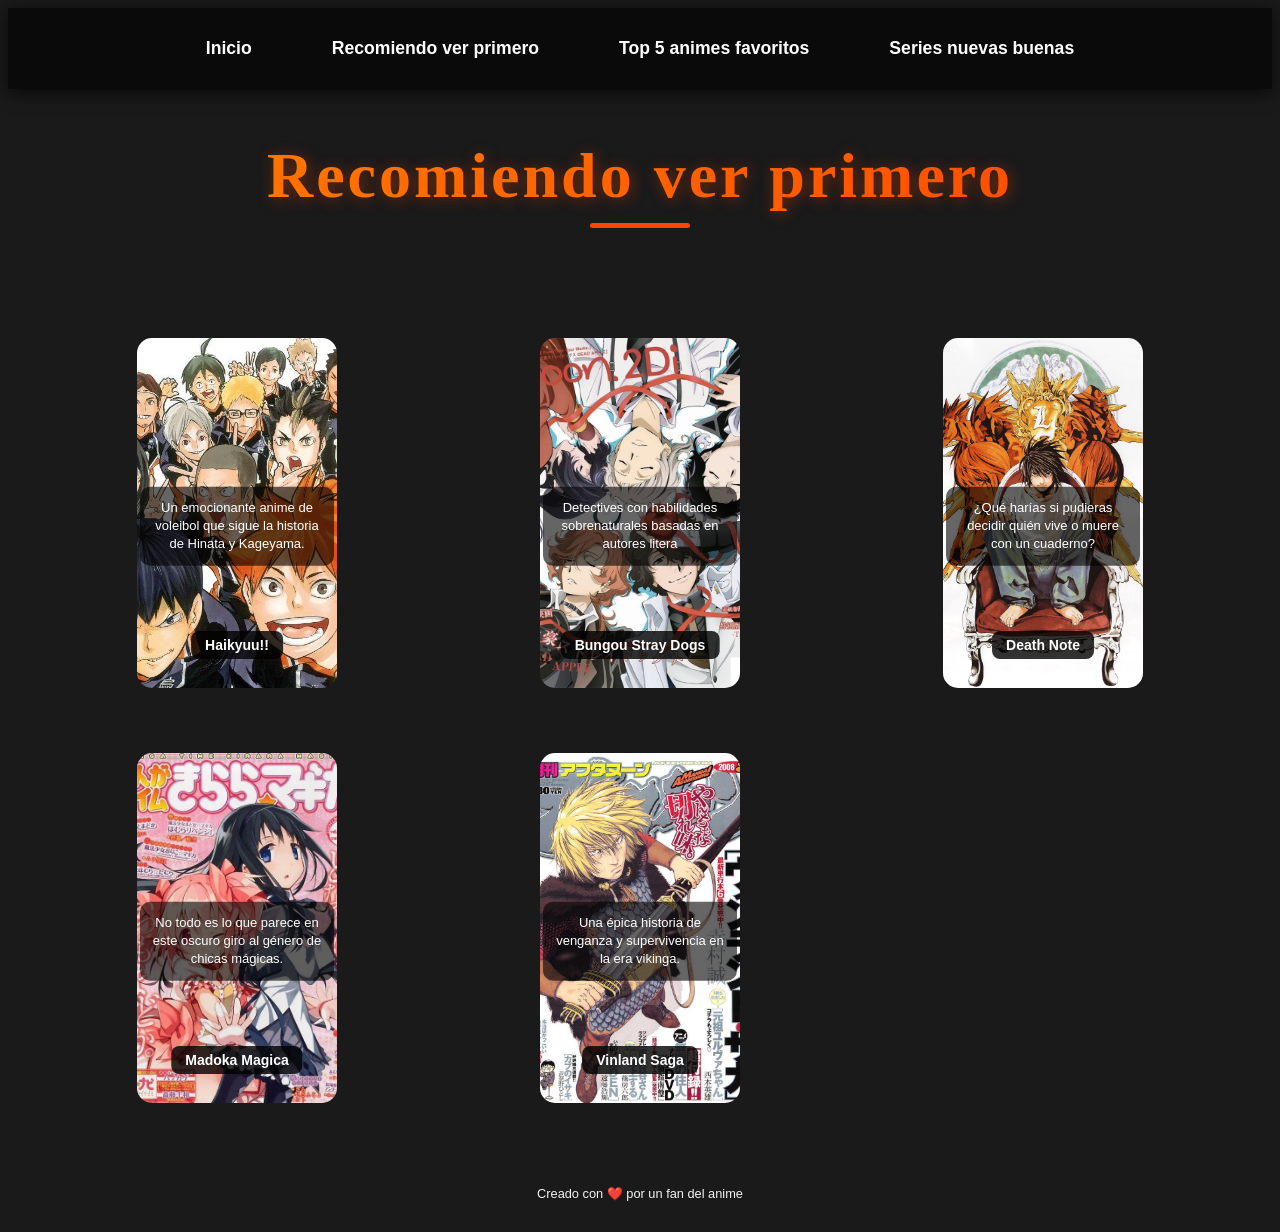
==== primer-anime.html @ 4490eaa3 "cambio de nombre de las paginas" ====
<!DOCTYPE html>
<html lang="es">

<head>
    <meta charset="UTF-8">
    <meta name="viewport" content="width=device-width, initial-scale=1.0">
    <title>Mis 5 Animes Favoritos</title>
    <link rel="stylesheet" href="style.css">
</head>

<body>
    <nav class="navbar">
        <ul class="nav-links">
            <li><a href="index.html">Inicio</a></li>
            <li><a href="primeranime.html">Recomiendo ver primero</a></li>
            <li><a href="segundoanime.html">Top 5 animes favoritos</a></li>
            <li><a href="tercer-anime.html">Series nuevas buenas</a></li>
        </ul>
    </nav>

    <main>
        <h2 class="titulo-seccion">Recomiendo ver primero</h2>

        <div class="galeria-anime">
             <section >
             <div class="contenedor-tarjetas">
                <div class="card">
                    <h3 class="titulo-flotante">Haikyuu!!</h3>
                    <p class="descripcion-flotante">Un emocionante anime de voleibol que sigue la historia de Hinata y Kageyama.</p>
                <img class="imagen-anime" src="img/haikyuu.jpg" alt="Haikyuu!!">
             </div>
             </div>
            </section>

            <section>
              <div class="contenedor-tarjetas">
                <div class="card">
                    <h3 class="titulo-flotante">Bungou Stray Dogs</h3>
                    <p class="descripcion-flotante">Detectives con habilidades sobrenaturales basadas en autores litera</p>
                <img class="imagen-anime" src="img/bungou.jpg" alt="Bungo Stray Dogs">
              </div>
              </div>
            </section>

            <section>
                <div class="contenedor-tarjetas">
                    <div class="card">
                    <h3 class="titulo-flotante">Death Note</h3>
                    <p class="descripcion-flotante">¿Qué harías si pudieras decidir quién vive o muere con un cuaderno?</p>
                <img class="imagen-anime" src="img/deathnote.jpg" alt="Death Note">
                </div>
                </div>
            </section>

            <section>
                <div class="contenedor-tarjetas">
                <div class="card">
                    <h3 class="titulo-flotante">Madoka Magica</h3>
                    <p class="descripcion-flotante">No todo es lo que parece en este oscuro giro al género de chicas mágicas.</p>
                <img class="imagen-anime" src="img/madoka.jpg" alt="Madoka Magica">
                </div>
                </div>
            </section>

            <section>
                <div class="contenedor-tarjetas">
                    <div class="card">
                    <h3 class="titulo-flotante">Vinland Saga</h3>
                    <p class="descripcion-flotante">Una épica historia de venganza y supervivencia en la era vikinga.</p>
                <img class="imagen-anime" src="img/vinland.jpg" alt="Vinland Saga">
                </div>
            </div>
            </section>
        </div>
    </main>

    <footer>
        <p>Creado con ❤️ por un fan del anime</p>
    </footer>

</body>

</html>
---- style.css ----
body {
    font-family: 'Segoe UI', Tahoma, Geneva, Verdana, sans-serif;
    background-color: #1a1a1a; 
    color: #f4f4f4; 
    padding: 0;
}

header {
    background-color: #e63946; 
    padding: 20px;
    text-align: center;
}

.hero-section {
    width: 100vw; 
    height: 60vh; 
    background-image: url('img/collage.jpg'); 
    background-size: cover;
    background-position: center;
    background-repeat: no-repeat;
    position: relative;
    display: flex;
    align-items: center;
    justify-content: center;
}

.hero-overlay {
    width: 100%;
    height: 100%;
    background: rgba(0, 0, 0, 0.4); 
    display: flex;
    align-items: center;
    justify-content: center;
    font-family: 'Bebas Neue', cursive;
    font-size: 5rem;
    letter-spacing: 5px;
    color: white;
    text-shadow: 4px 4px 15px rgba(0,0,0,0.8);
    margin: 0;
}

.contenedor-tarjetas {
display: flex;          
    flex-direction: row;    
    justify-content: center;   
    align-items: center;     
    gap: 25px;                
    width: 100%;              
    padding: 20px;
    box-sizing: border-box;
    }

.card {
    position: relative;       
    width: 200px;          
    height: 350px;         
    border-radius: 15px;     
    overflow: hidden;
    }
.galeria-anime {
    display: grid;
    grid-template-columns: repeat(auto-fit, minmax(280px, 1fr));
    gap: 25px;
    padding: 40px;
}

.imagen-anime {
    width: 100%;
    height: 100%;
    object-fit: cover;  
    transition: transform 0.4s ease; 
}

.card:hover .imagen-anime {
    transform: scale(1.1);    
}

    .descripcion-flotante {
    position: absolute;
    top: 50%;
    left: 50%;
    transform: translate(-50%, -50%);
    background-color: rgba(0, 0, 0, 0.6);
    color: #ffffff;
    padding: 12px;
    width: 85%;
    text-align: center;
    border-radius: 10px;
    font-size: 13px;
    line-height: 1.4;
    pointer-events: none;
    }

    .titulo-flotante {
    position: absolute;
    bottom: 15px;
    left: 50%;
    transform: translateX(-50%);
    background-color: rgba(0, 0, 0, 0.8);
    color: #ffffff;
    padding: 6px 14px;
    border-radius: 8px;
    font-size: 14px;
    font-weight: bold;
    text-align: center;
    white-space: nowrap;
    pointer-events: none;
        
    } 

.presentacion {
    padding: 60px 20px;
    display: flex;
    justify-content: center;
    background-color: #1a1a1a;
}

.contenedor-texto {
    max-width: 800px; 
    text-align: center;
    font-size: 1.1rem;
    line-height: 1.8; 
    color: #ccc;
}


.titulo-seccion {
    font-family: 'Bebas Neue', cursive; 
    font-size: 4rem; 
    text-align: center; 
    margin: 50px 0; 
    letter-spacing: 3px;
    background: linear-gradient(90deg, #ff8c00, #ff4500);
    background-clip: text;
    -webkit-text-fill-color: transparent;
    text-shadow: 2px 2px 15px rgba(255, 69, 0, 0.4);
    position: relative;
}

.titulo-seccion::after {
    content: "";
    display: block;
    width: 100px;
    height: 5px;
    background: #ff4500;
    margin: 10px auto; 
    border-radius: 10px;
}

.navbar {
    background-color: #0a0a0a; 
    padding: 20px 0;
    display: flex;
    justify-content: center; 
    align-items: center;
    box-shadow: 0 4px 15px rgba(0, 0, 0, 0.7); 
    position: sticky;
    top: 0;
    z-index: 1000;
}

.nav-links {
    list-style: none;
    display: flex;
    gap: 40px;
    margin: 0;
    padding: 0;
}

.nav-links li a {
    text-decoration: none;
    color: #ffffff; 
    font-family: 'Poppins', sans-serif;
    font-weight: 600;
    font-size: 1.1rem;
    padding: 10px 20px;
    border-radius: 8px;
    display: inline-block;
    transition: all 0.3s cubic-bezier(0.175, 0.885, 0.32, 1.275); 
}


.nav-links li a:hover {
    color: #ff4500;
    background-color: rgba(255, 255, 255, 0.05); 
    transform: translateY(-5px) scale(1.1); 
    box-shadow: 0 10px 20px rgba(255, 69, 0, 0.3); 
}

.nav-links li a.active {
    border-bottom: 2px solid #ff4500;
    color: #ff4500;
}

h2 {
    color: #a8dadc;
}

footer {
    text-align: center;
    padding: 10px;
    font-size: 0.8rem;
}
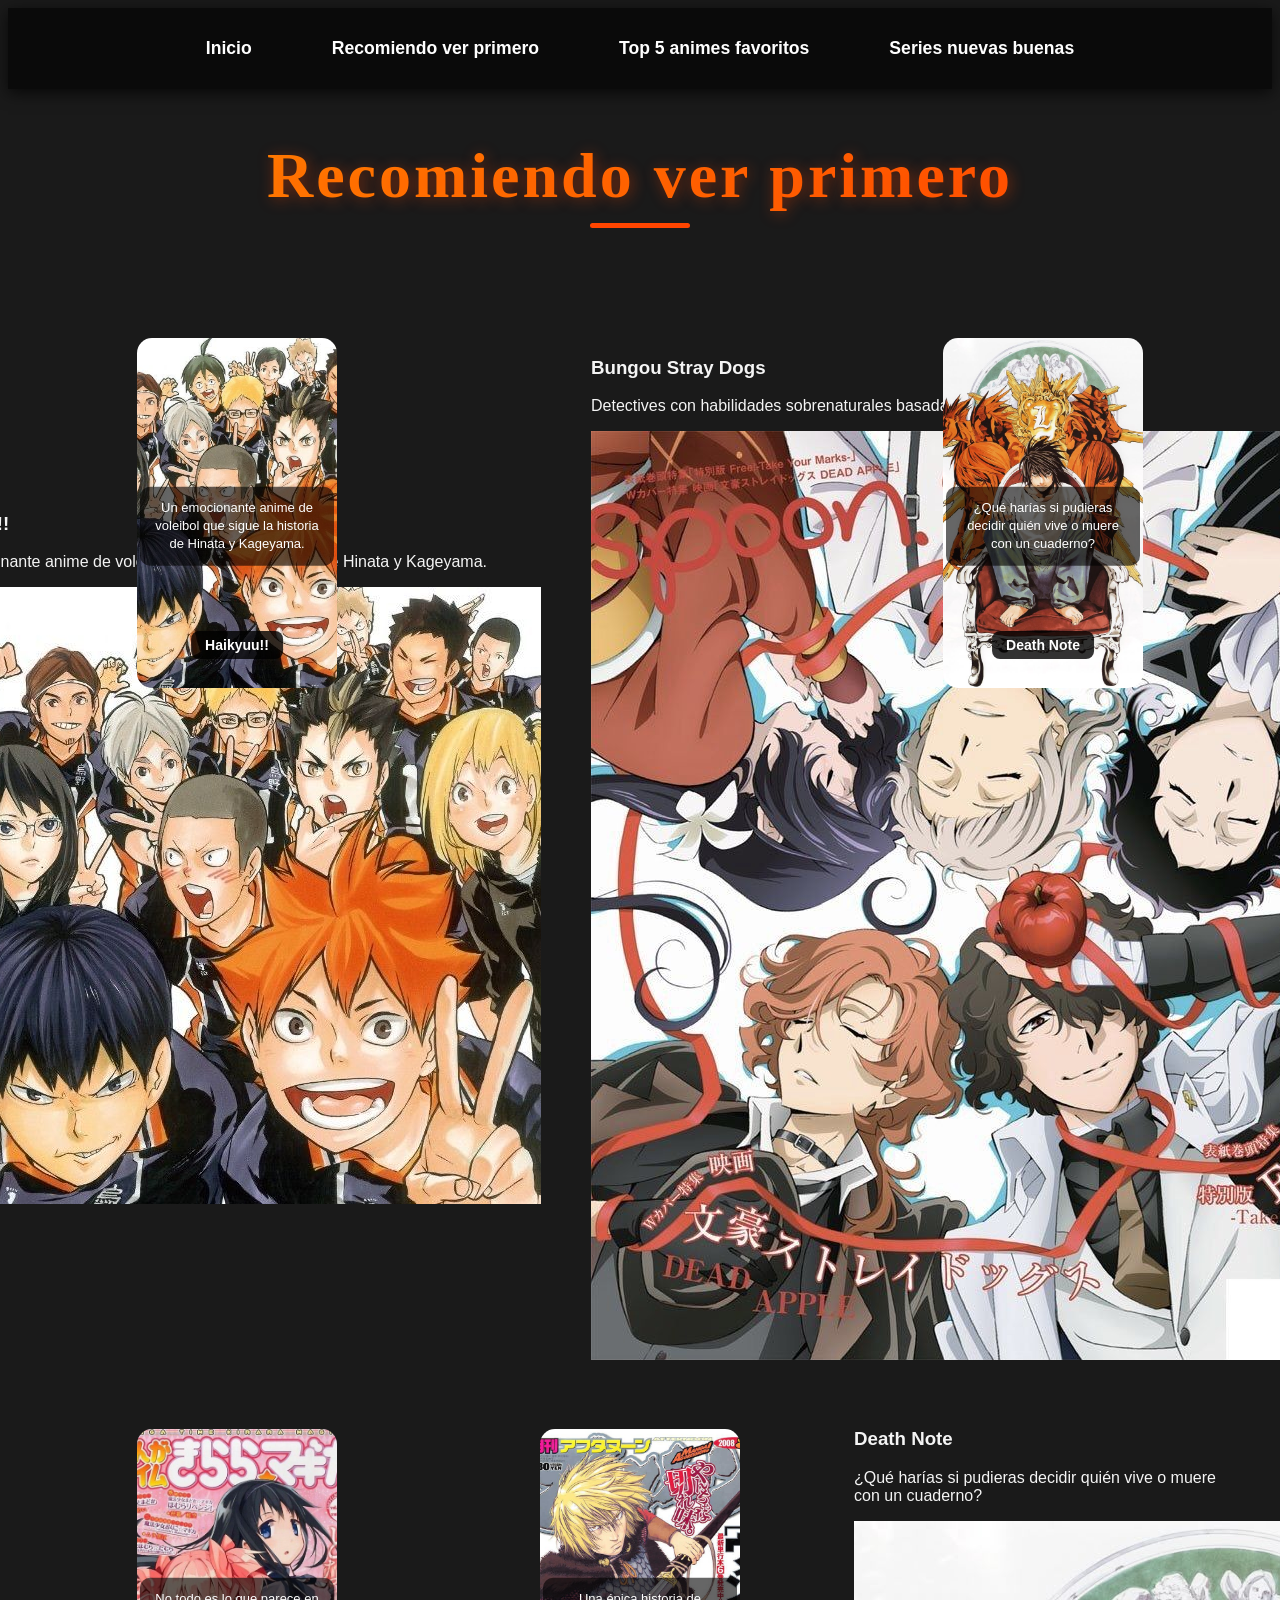
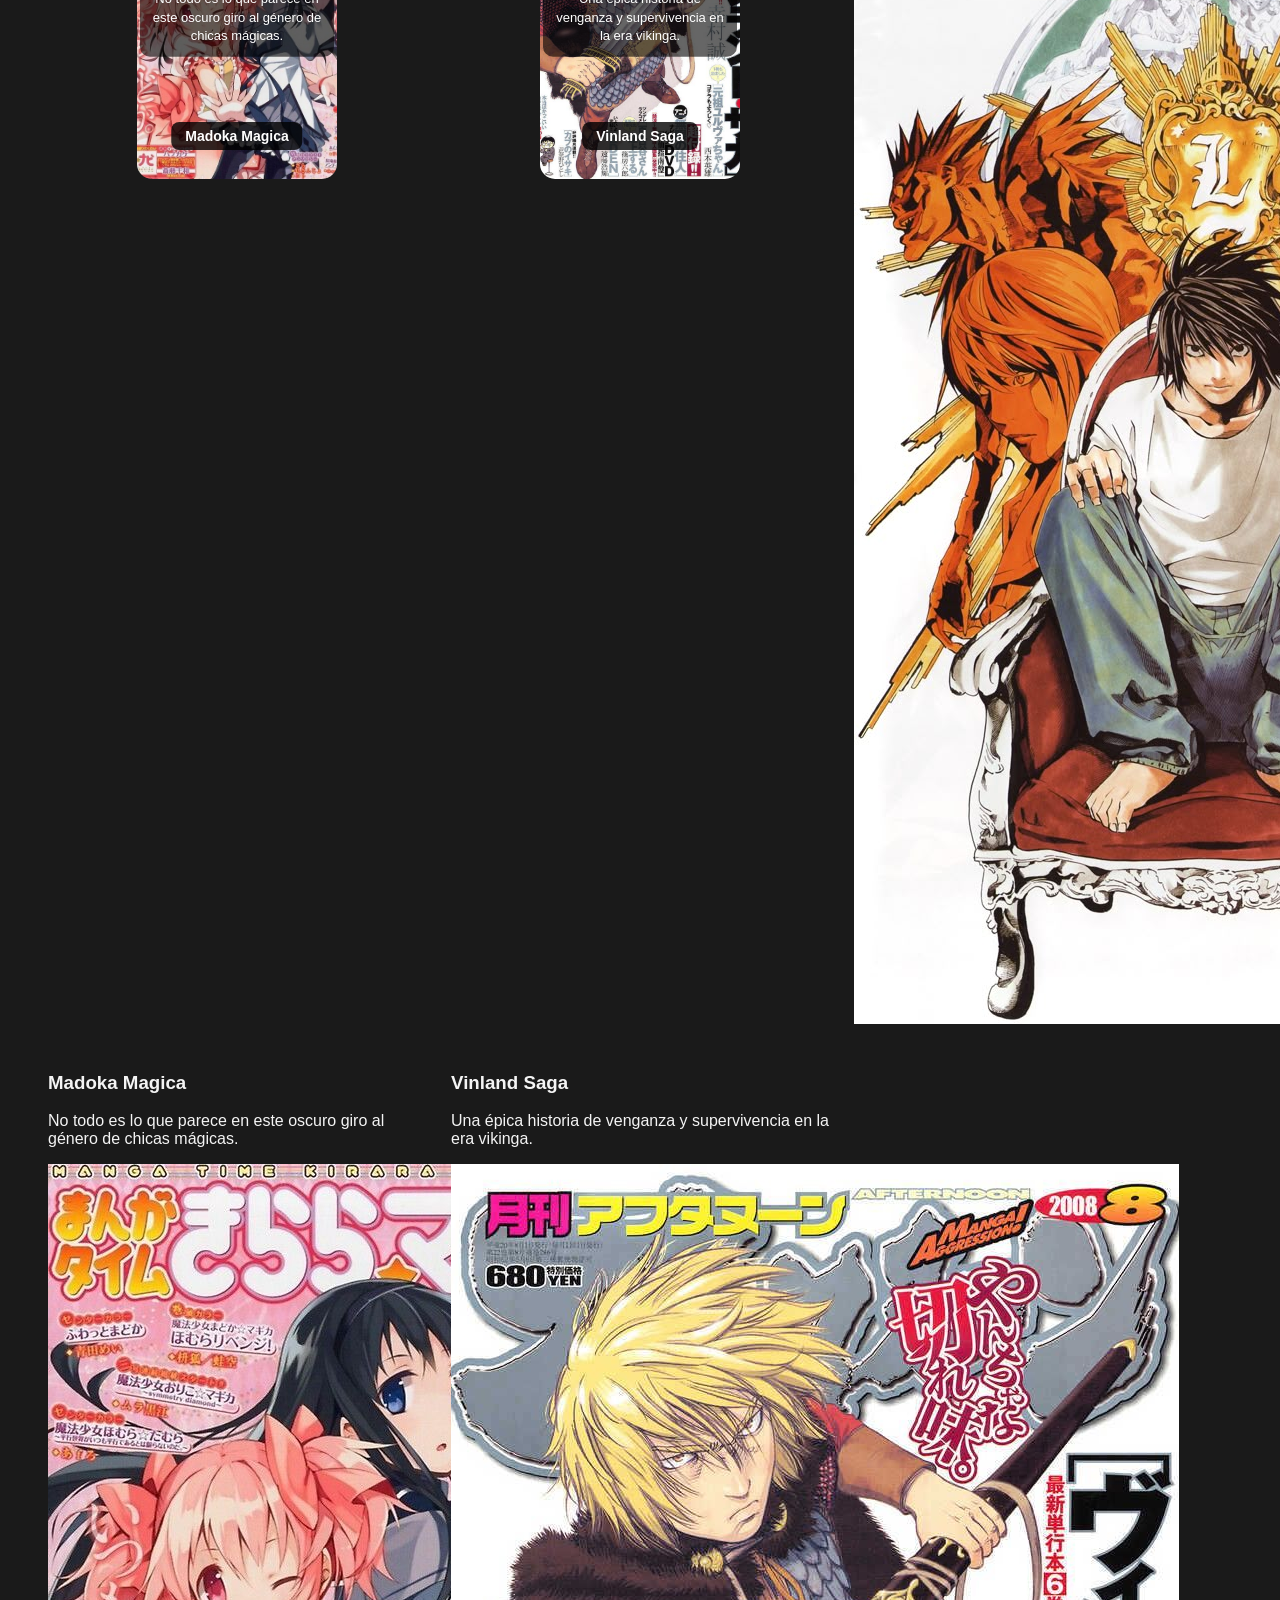
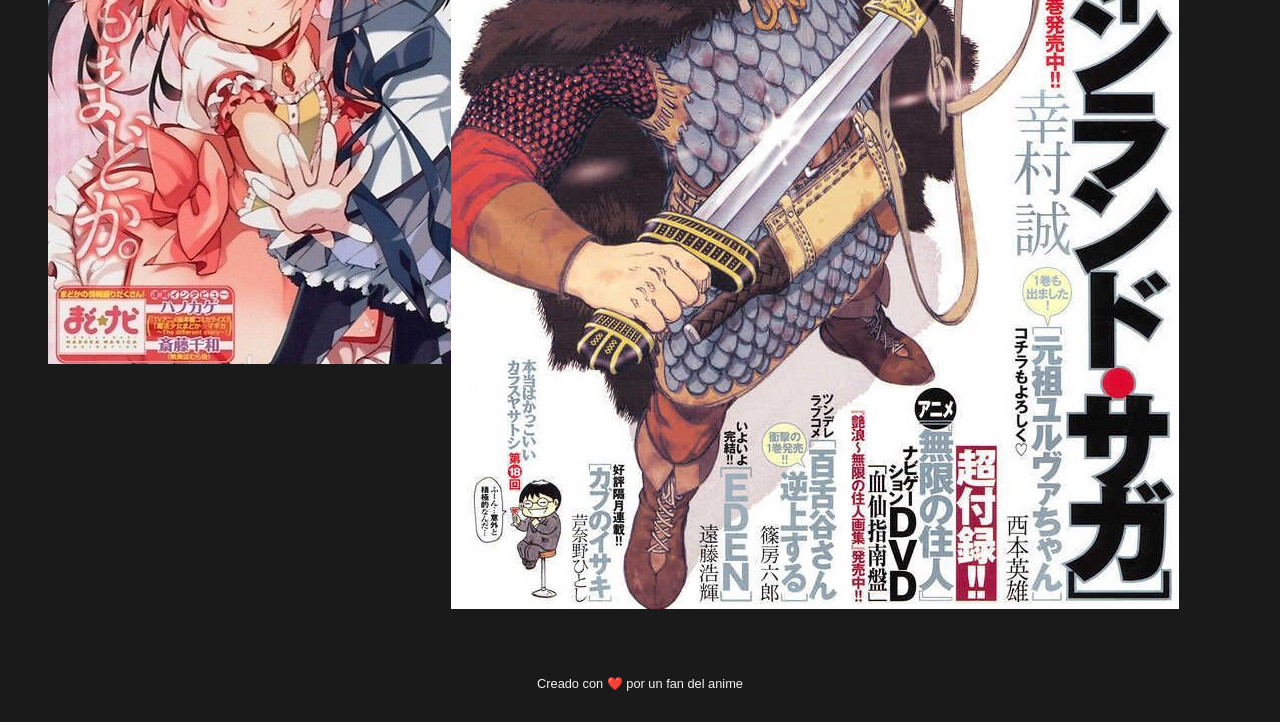
==== commit 3618a5e6: "fix: resolver conflictos de fusion en paginas html y estilos css" ====
--- a/primer-anime.html
+++ b/primer-anime.html
@@ -12,11 +12,12 @@
     <nav class="navbar">
         <ul class="nav-links">
             <li><a href="index.html">Inicio</a></li>
-            <li><a href="primeranime.html">Recomiendo ver primero</a></li>
-            <li><a href="segundoanime.html">Top 5 animes favoritos</a></li>
+            <li><a href="primer-anime.html">Recomiendo ver primero</a></li>
+            <li><a href="segundo-anime.html">Top 5 animes favoritos</a></li>
             <li><a href="tercer-anime.html">Series nuevas buenas</a></li>
         </ul>
     </nav>
+
 
     <main>
         <h2 class="titulo-seccion">Recomiendo ver primero</h2>
@@ -39,6 +40,27 @@
                     <p class="descripcion-flotante">Detectives con habilidades sobrenaturales basadas en autores litera</p>
                 <img class="imagen-anime" src="img/bungou.jpg" alt="Bungo Stray Dogs">
               </div>
+             <section class="anime-card">
+             <div class="item">
+            <section class="anime-card">
+                <div class="info">
+                    <h3>Haikyuu!!</h3>
+                    <p>Un emocionante anime de voleibol que sigue la historia de Hinata y Kageyama.</p>
+                </div>
+                <img src="img/haikyuu.jpg" alt="Haikyuu!!">
+             </div>
+            </section>
+
+            <section class="anime-card">
+              <div class="item">
+            </section>
+
+            <section class="anime-card">
+                <div class="info">
+                    <h3>Bungou Stray Dogs</h3>
+                    <p>Detectives con habilidades sobrenaturales basadas en autores litera</p>
+                </div>
+                <img src="img/bungou.jpg" alt="Bungo Stray Dogs">
               </div>
             </section>
 
@@ -71,6 +93,30 @@
                 </div>
             </div>
             </section>
+
+            <section class="anime-card">
+                <div class="info">
+                    <h3>Death Note</h3>
+                    <p>¿Qué harías si pudieras decidir quién vive o muere con un cuaderno?</p>
+                </div>
+                <img src="img/deathnote.jpg" alt="Death Note">
+            </section>
+
+            <section class="anime-card">
+                <div class="info">
+                    <h3>Madoka Magica</h3>
+                    <p>No todo es lo que parece en este oscuro giro al género de chicas mágicas.</p>
+                </div>
+                <img src="img/madoka.jpg" alt="Madoka Magica">
+            </section>
+
+            <section class="anime-card">
+                <div class="info">
+                    <h3>Vinland Saga</h3>
+                    <p>Una épica historia de venganza y supervivencia en la era vikinga.</p>
+                </div>
+                <img src="img/vinland.jpg" alt="Vinland Saga">
+            </section>
         </div>
     </main>
 
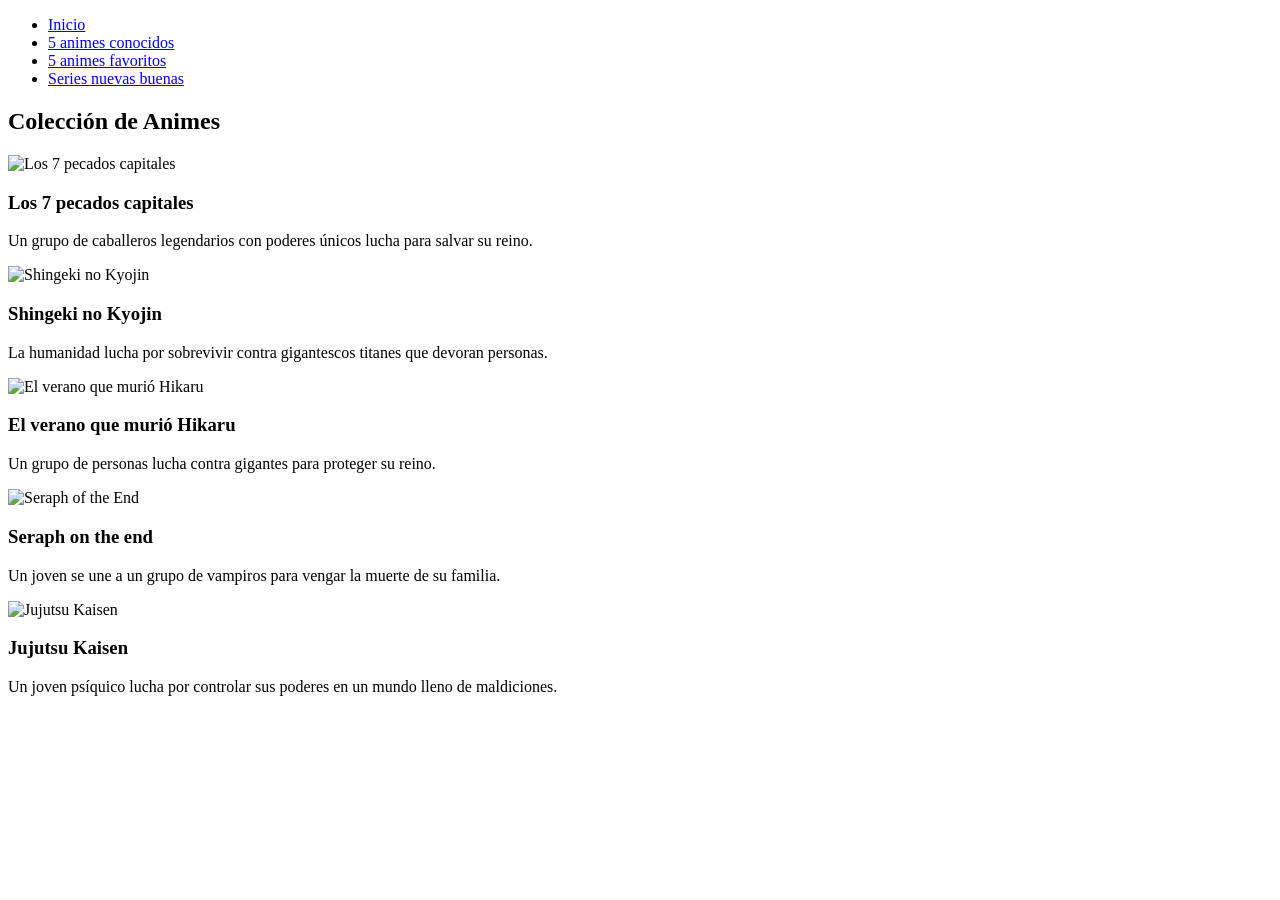
==== commit 340729bd: "Nuevos cambios de los errores anteriores" ====
--- a/primer-anime.html
+++ b/primer-anime.html
@@ -1,129 +1,67 @@
 <!DOCTYPE html>
 <html lang="es">
-
 <head>
     <meta charset="UTF-8">
     <meta name="viewport" content="width=device-width, initial-scale=1.0">
-    <title>Mis 5 Animes Favoritos</title>
-    <link rel="stylesheet" href="style.css">
+    <title>Mi Colección de Animes</title>
+    <link rel="stylesheet" href="estilo.css">
 </head>
+<body>
 
-<body>
     <nav class="navbar">
         <ul class="nav-links">
             <li><a href="index.html">Inicio</a></li>
-            <li><a href="primer-anime.html">Recomiendo ver primero</a></li>
-            <li><a href="segundo-anime.html">Top 5 animes favoritos</a></li>
+            <li><a href="primer-anime.html" class="active">5 animes conocidos</a></li>
+            <li><a href="segundo-anime.html">5 animes favoritos</a></li>
             <li><a href="tercer-anime.html">Series nuevas buenas</a></li>
         </ul>
     </nav>
 
+    <h2 class="titulo-seccion">Colección de Animes</h2>
 
-    <main>
-        <h2 class="titulo-seccion">Recomiendo ver primero</h2>
+    <main class="galeria-anime">
 
-        <div class="galeria-anime">
-             <section >
-             <div class="contenedor-tarjetas">
-                <div class="card">
-                    <h3 class="titulo-flotante">Haikyuu!!</h3>
-                    <p class="descripcion-flotante">Un emocionante anime de voleibol que sigue la historia de Hinata y Kageyama.</p>
-                <img class="imagen-anime" src="img/haikyuu.jpg" alt="Haikyuu!!">
-             </div>
-             </div>
-            </section>
+        <div class="item">
+            <img src="pecados.jpg" alt="Los 7 pecados capitales">
+            <div class="info">
+                <h3>Los 7 pecados capitales</h3>
+                <p>Un grupo de caballeros legendarios con poderes únicos lucha para salvar su reino.</p>
+            </div>
+        </div>
 
-            <section>
-              <div class="contenedor-tarjetas">
-                <div class="card">
-                    <h3 class="titulo-flotante">Bungou Stray Dogs</h3>
-                    <p class="descripcion-flotante">Detectives con habilidades sobrenaturales basadas en autores litera</p>
-                <img class="imagen-anime" src="img/bungou.jpg" alt="Bungo Stray Dogs">
-              </div>
-             <section class="anime-card">
-             <div class="item">
-            <section class="anime-card">
-                <div class="info">
-                    <h3>Haikyuu!!</h3>
-                    <p>Un emocionante anime de voleibol que sigue la historia de Hinata y Kageyama.</p>
-                </div>
-                <img src="img/haikyuu.jpg" alt="Haikyuu!!">
-             </div>
-            </section>
+        <div class="item">
+            <img src="shingeki.jpg" alt="Shingeki no Kyojin">
+            <div class="info">
+                <h3>Shingeki no Kyojin</h3>
+                <p>La humanidad lucha por sobrevivir contra gigantescos titanes que devoran personas.</p>
+            </div>
+        </div>
 
-            <section class="anime-card">
-              <div class="item">
-            </section>
+        <div class="item">
+            <img src="hikaru.jpg" alt="El verano que murió Hikaru">
+            <div class="info">
+                <h3>El verano que murió Hikaru</h3>
+                <p>Un grupo de personas lucha contra gigantes para proteger su reino.</p>
+            </div>
+        </div>
 
-            <section class="anime-card">
-                <div class="info">
-                    <h3>Bungou Stray Dogs</h3>
-                    <p>Detectives con habilidades sobrenaturales basadas en autores litera</p>
-                </div>
-                <img src="img/bungou.jpg" alt="Bungo Stray Dogs">
-              </div>
-            </section>
+        <div class="item">
+            <img src="seraph.jpg" alt="Seraph of the End">
+            <div class="info">
+                <h3>Seraph on the end</h3>
+                <p>Un joven se une a un grupo de vampiros para vengar la muerte de su familia.</p>
+            </div>
+        </div>
 
-            <section>
-                <div class="contenedor-tarjetas">
-                    <div class="card">
-                    <h3 class="titulo-flotante">Death Note</h3>
-                    <p class="descripcion-flotante">¿Qué harías si pudieras decidir quién vive o muere con un cuaderno?</p>
-                <img class="imagen-anime" src="img/deathnote.jpg" alt="Death Note">
-                </div>
-                </div>
-            </section>
+        <div class="item">
+            <img src="jujutsu.jpg" alt="Jujutsu Kaisen">
+            <div class="info">
+                <h3>Jujutsu Kaisen</h3>
+                <p>Un joven psíquico lucha por controlar sus poderes en un mundo lleno de maldiciones.</p>
+            </div>
+        </div>
 
-            <section>
-                <div class="contenedor-tarjetas">
-                <div class="card">
-                    <h3 class="titulo-flotante">Madoka Magica</h3>
-                    <p class="descripcion-flotante">No todo es lo que parece en este oscuro giro al género de chicas mágicas.</p>
-                <img class="imagen-anime" src="img/madoka.jpg" alt="Madoka Magica">
-                </div>
-                </div>
-            </section>
-
-            <section>
-                <div class="contenedor-tarjetas">
-                    <div class="card">
-                    <h3 class="titulo-flotante">Vinland Saga</h3>
-                    <p class="descripcion-flotante">Una épica historia de venganza y supervivencia en la era vikinga.</p>
-                <img class="imagen-anime" src="img/vinland.jpg" alt="Vinland Saga">
-                </div>
-            </div>
-            </section>
-
-            <section class="anime-card">
-                <div class="info">
-                    <h3>Death Note</h3>
-                    <p>¿Qué harías si pudieras decidir quién vive o muere con un cuaderno?</p>
-                </div>
-                <img src="img/deathnote.jpg" alt="Death Note">
-            </section>
-
-            <section class="anime-card">
-                <div class="info">
-                    <h3>Madoka Magica</h3>
-                    <p>No todo es lo que parece en este oscuro giro al género de chicas mágicas.</p>
-                </div>
-                <img src="img/madoka.jpg" alt="Madoka Magica">
-            </section>
-
-            <section class="anime-card">
-                <div class="info">
-                    <h3>Vinland Saga</h3>
-                    <p>Una épica historia de venganza y supervivencia en la era vikinga.</p>
-                </div>
-                <img src="img/vinland.jpg" alt="Vinland Saga">
-            </section>
-        </div>
     </main>
 
-    <footer>
-        <p>Creado con ❤️ por un fan del anime</p>
-    </footer>
-
 </body>
-
 </html>
